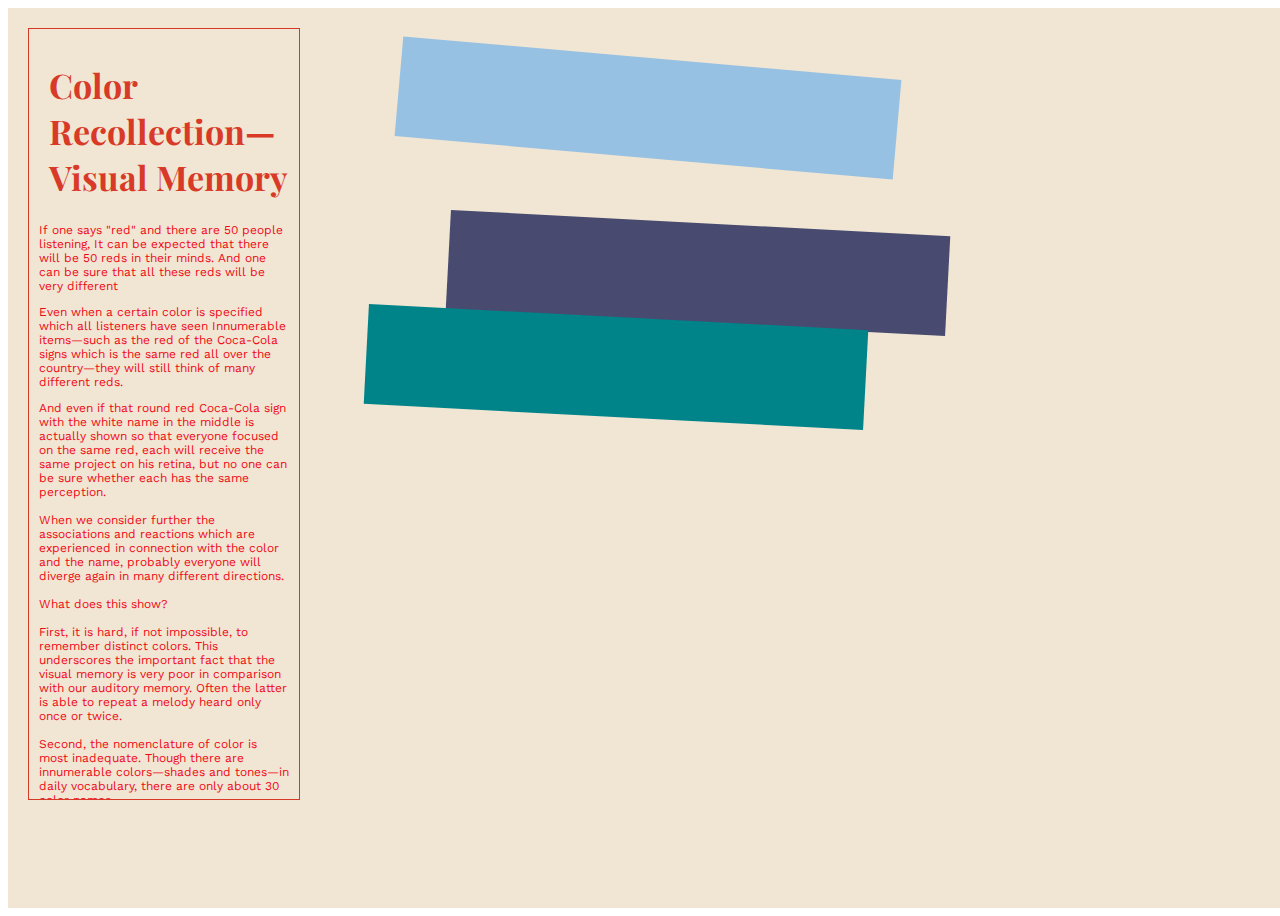
==== index2.html @ da75ff5c "first commit" ====
<!DOCTYPE html>
<html lang="en">
<head>
    <meta charset="UTF-8">
    <meta name="viewport" content="width=device-width, initial-scale=1.0">
    <meta http-equiv="X-UA-Compatible" content="ie=edge">
    <title>Second</title>
    <link href="https://fonts.googleapis.com/css?family=Playfair+Display&display=swap" rel="stylesheet">
    <link href="https://fonts.googleapis.com/css?family=Work+Sans&display=swap" rel="stylesheet">
    <link rel="stylesheet" href="style2.css" class="">

</head>
<body>

    <div class="maincontainer">
<div class="textcontainer">
    <a class="title" href="index3.html" style="text-decoration: none;"> <h1>Color Recollection&mdash;Visual Memory</h1></a>
 <p>

   <p>If one says "red" and there are 50 people listening, 
    It can be expected that there will be 50 reds in their minds. 
    And one can be sure that all these reds will be very different <br>
    </p>

    <p>
    Even when a certain color is specified which all listeners have seen
    Innumerable items—such as the red of the Coca-Cola signs which is the same red all over the country—they will still think of many different reds. <br>
    </p>
  
    And even if that round red Coca-Cola sign with the white name in the middle is actually shown so that everyone focused on the same red, each will receive the same project on his retina, but no one can be sure whether each has the same perception. <br>
    <br>
    When we consider further the associations and reactions which are experienced in connection with the color and the name, probably everyone will diverge again in many different directions. 
    <br><br>
    What does this show? <br>
    <br>
    First, it is hard, if not impossible, to remember distinct colors. 
    This underscores the important fact that the visual memory is very poor in comparison with our auditory memory. Often the latter is able to repeat a melody heard only once or twice. <br>
    <br>
    Second, the nomenclature of color is most inadequate. Though there are innumerable colors—shades and tones—in daily vocabulary, there are only about 30 color names. 


 </p>   
</div>   
    
    <div class="box1"> </div>
    <div class="box2"> </div>
    <div class="box3"> </div>
    <div class="box4"> </div>
    <div class="box5"> </div>
    <div class="box6"> </div>
    <div class="box7"> </div>
    <div class="box8"> </div>

</div>
</body>
</html>
---- style2.css ----
.maincontainer {
    background-color: #f0e6d3;
    width: 100vw;
    height: 100vh;
    overflow: hidden;
}

h1 {
    z-index: 5;
    font-size: 34px;
    text-align: left;
    padding-left: 10px;
    position: relative;
    font-family: 'Playfair Display', serif;
    color: #d93a28;
    z-index: 10;
}

.textcontainer {
    float: left;
    position: relative;
    top: 20px;
    height: 750px;
    width: 250px;
    padding: 10px;
    font-size: 12px;
    font-family: 'Work Sans', sans-serif;
    left: 20px;
    float: left;
    overflow: scroll;
    scroll-behavior: smooth;
    color: #F00613;
    border: 1px solid #d93a28;


}

.textcontainer:hover {
    border: 10px solid #d93a28;
    padding: 10px;
}

.box1 {
    margin: auto;
    margin-top: 20px;
    position: relative;
    width: 500px;
    height: 100px;
    top: 30px;
    background: #97C1E2;
    transform: rotate(5deg);
    animation: shape1 4s infinite;
    animation-direction: alternate-reverse;
    animation-fill-mode: none;
  }
  
  @keyframes shape1 {
    0% {
      background-color: #97C1E2;
    }
    100% {
      background-color: #a52c40;
    }
  }

  .box2 {
    margin: auto;
    width: 500px;
    height: 100px;
    margin-top: 25px;
    /* background: #484a70; */
    transform: rotate(179deg);
    animation: shape2 4s infinite;
    animation-direction: alternate-reverse;
    animation-fill-mode: none;
  }

  @keyframes shape2 {
    0% {
      background-color: #80C1D4;
    }
    100% {
      background-color: #d93a28;
    }
  }

  .box3 {
    margin: auto;
    position: relative;
    left: 50px;
    bottom: 30px;
    /* top: 2px; */
    width: 500px;
    height: 100px;
    background: #484a70;
    transform: rotate(3deg);
    animation: shape3 4s infinite;
    animation-direction: alternate-reverse;
    animation-fill-mode: none;
  }

  @keyframes shape3 {
    0% {
      background-color: #007E95;
    }
    100% {
      background-color: #a54746;
    }
  }


.box4 {
    margin: auto;
    position: relative;
    width: 500px;
    height: 100px;
    bottom: 36px;
    right: 32px;
    /* margin-top: 18px; */
    background: #008389;
    transform: rotate(3deg);
    animation: shape4 4s infinite;
    animation-direction: alternate-reverse;
    animation-fill-mode: none;
    z-index: 20;
  }

  @keyframes shape4 {
    0% {
      background-color: #008389;
    }
    100% {
      background-color: #f16b6c;
    }
  }


.box5 {
    margin: auto;
    position: relative;
    width: 500px;
    height: 100px;
    bottom: 36px;
    left: 36px;
    /* margin-top: 18px;
    background: #008389; */
    transform: rotate(12deg);
    animation: shape5 4s infinite;
    animation-direction: alternate-reverse;
    animation-fill-mode: none;
    z-index: 10;
  }


  @keyframes shape5 {
    0% {
      background-color: #36495B;
    }
    100% {
      background-color: #a6382f;
    }
  }


  .box6 {
    margin: auto;
    position: relative;
    width: 500px;
    height: 100px;
    bottom: 52px;
    right: 52px;
    /* margin-top: 18px;
    background: #008389; */
    transform: rotate(4deg);
    animation: shape6 4s infinite;
    animation-direction: alternate-reverse;
    animation-fill-mode: none;
    z-index: 8;
  }


  @keyframes shape6 {
    0% {
      background-color: #184B5D;
    }
    100% {
      background-color: #d54441;
    }
  }


  .box7 {
    margin: auto;
    position: relative;
    width: 500px;
    height: 100px;
    bottom: 58px;
     left: 82px;
    /* margin-top: 18px;
    background: #008389; */
    transform: rotate(-2deg);
    animation: shape7 4s infinite;
    animation-direction: alternate-reverse;
    animation-fill-mode: none;
    z-index: 6;
  }


  @keyframes shape7 {
    0% {
      background-color: #3fC1BA;
    }
    100% {
      background-color: #d64b2c;
    }
  }


  .box8 {
    margin: auto;
    position: relative;
    width: 500px;
    height: 100px;
    bottom: 88px;
     left: 22px;
    /* margin-top: 18px;
    background: #008389; */
    transform: rotate(-2deg);
    animation: shape8 4s infinite;
    animation-direction: alternate-reverse;
    animation-fill-mode: none;
    z-index: 6;
  }


  @keyframes shape8 {
    0% {
      background-color: #89A5D1;
    }
    100% {
      background-color: #eb624a;
    }
  }
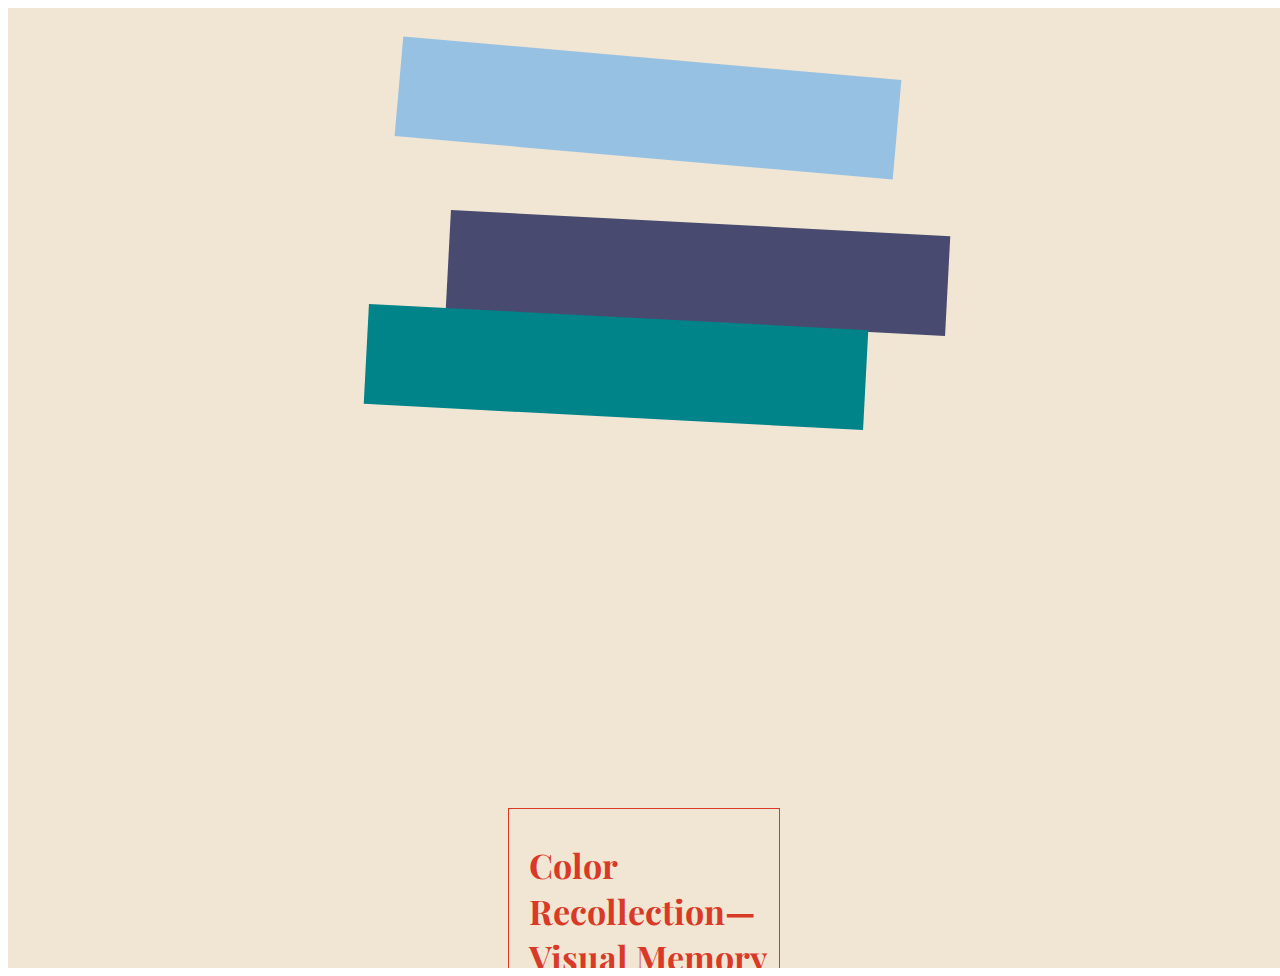
==== commit a54764d4: "added back button" ====
--- a/index2.html
+++ b/index2.html
@@ -13,9 +13,9 @@
 <body>
 
     <div class="maincontainer">
-<div class="textcontainer">
-    <a class="title" href="index3.html" style="text-decoration: none;"> <h1>Color Recollection&mdash;Visual Memory</h1></a>
- <p>
+    <div class="textcontainer">
+    <a class="title" href="index3.html" style="text-decoration: none;"> <h1>Color Recollection&mdash;Visual Memory (Click me to keep going)</h1></a>
+    <p>
 
    <p>If one says "red" and there are 50 people listening, 
     It can be expected that there will be 50 reds in their minds. 
@@ -41,7 +41,7 @@
 
  </p>   
 </div>   
-    
+<a class="title" href="index3.html" style="text-decoration: none;">
     <div class="box1"> </div>
     <div class="box2"> </div>
     <div class="box3"> </div>
@@ -51,6 +51,8 @@
     <div class="box7"> </div>
     <div class="box8"> </div>
 
+</a>
+
 </div>
 </body>
 </html>--- a/style2.css
+++ b/style2.css
@@ -1,10 +1,10 @@
-
 
 .maincontainer {
     background-color: #f0e6d3;
     width: 100vw;
     height: 100vh;
-    overflow: hidden;
+    overflow: scroll;
+    padding-bottom: 60px;
 }
 
 h1 {
@@ -28,9 +28,7 @@
     font-size: 12px;
     font-family: 'Work Sans', sans-serif;
     left: 20px;
-    float: left;
     overflow: scroll;
-    scroll-behavior: smooth;
     color: #F00613;
     border: 1px solid #d93a28;
 
@@ -242,4 +240,20 @@
     100% {
       background-color: #eb624a;
     }
-  }+  }
+
+  @media (max-width: 1300px) {
+    .textcontainer  {
+      position: relative;
+      top: 800px;
+      left: 500px;
+    
+    }
+  }
+  
+  @media (max-width: 500px) {
+    .textcontainer  {
+     visibility: hidden;
+    }
+  }
+  